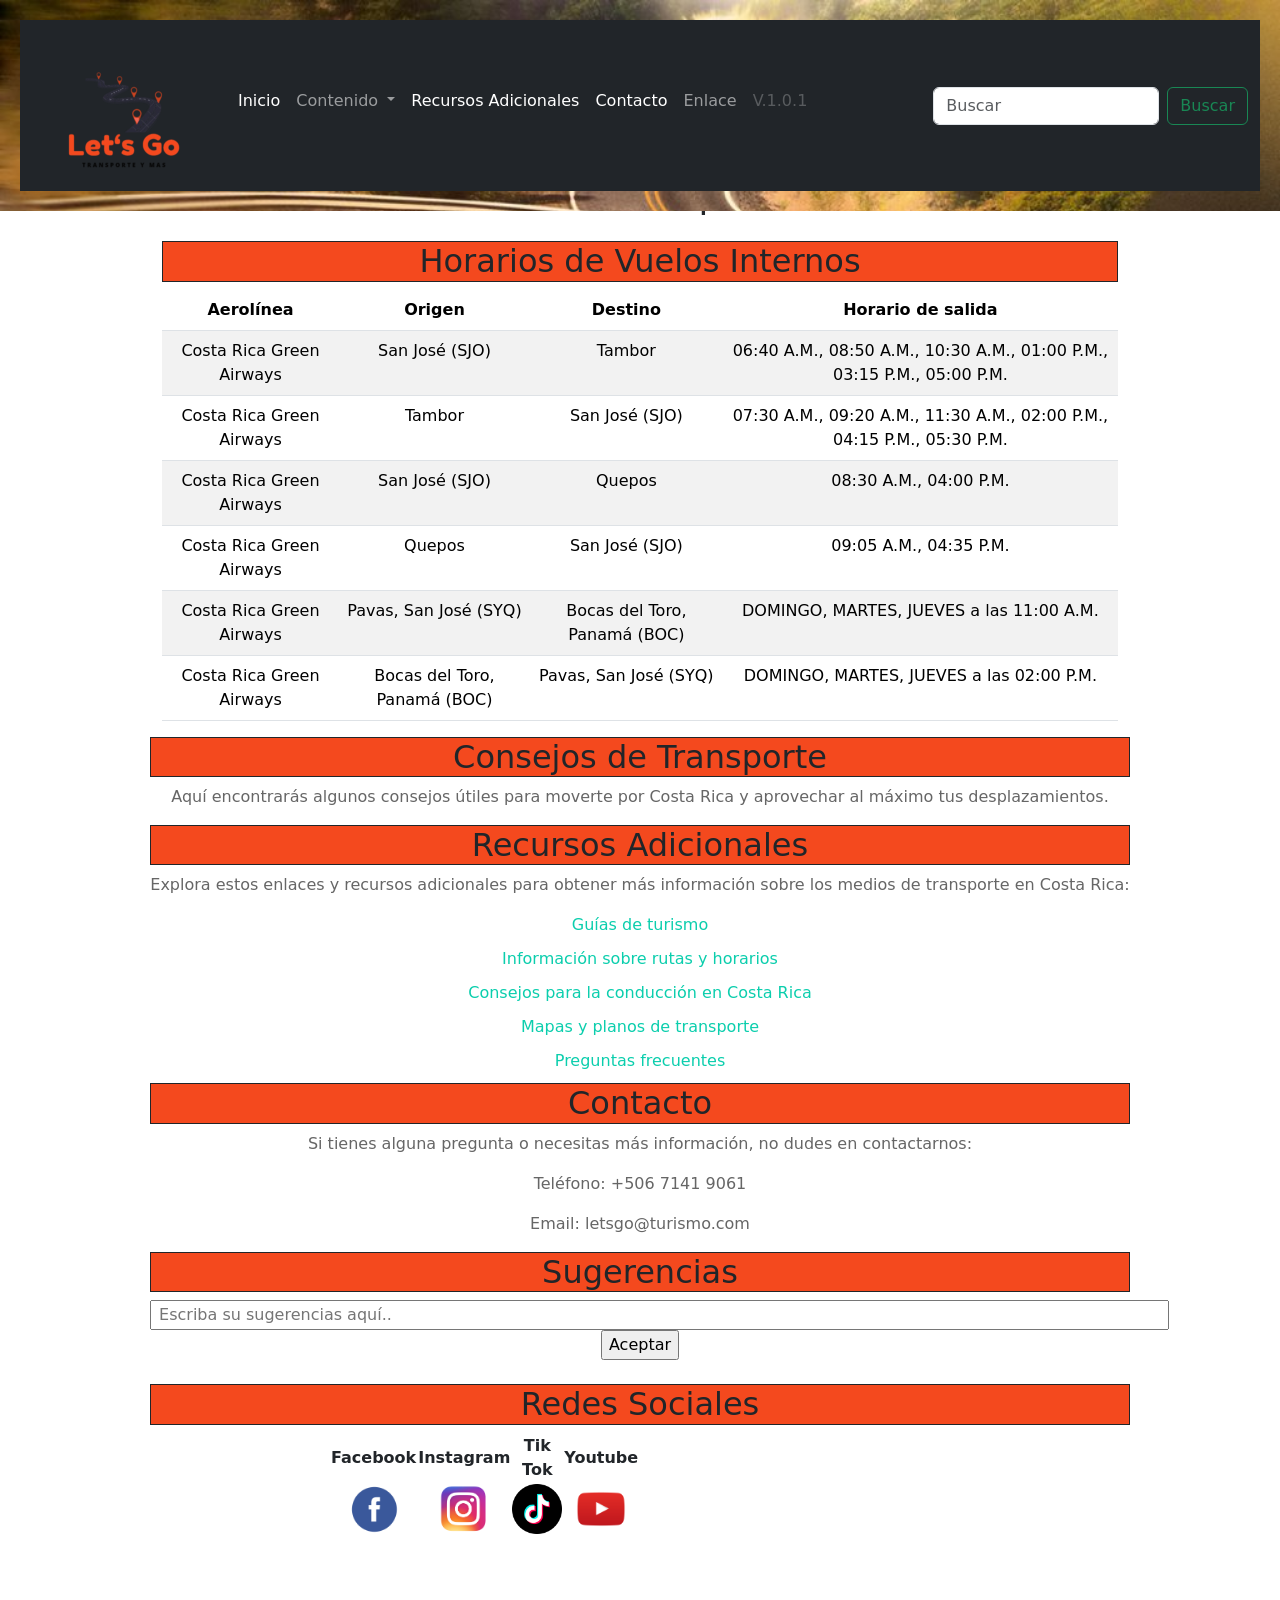
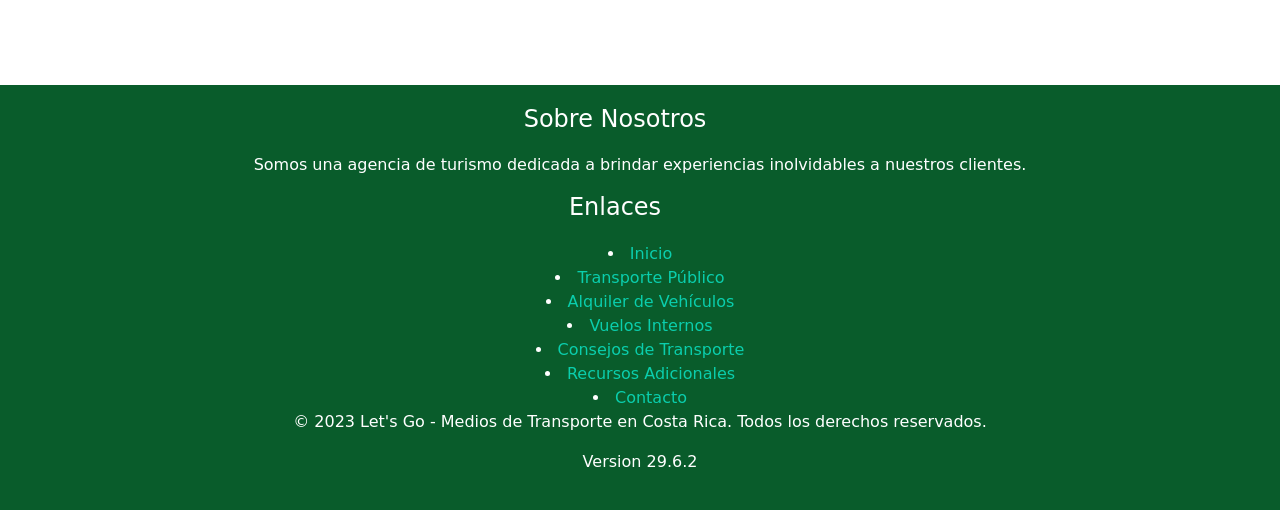
==== aereo.html @ 49d788f0 "main nueva version del proyecto" ====
<!DOCTYPE html>
<html lang="en">
<head>
    <meta charset="UTF-8">
    <meta name="viewport" content="width=device-width, initial-scale=1.0">
    <title>Let's Go/Aereos</title>
    <link
    href="https://cdn.jsdelivr.net/npm/bootstrap@5.3.0/dist/css/bootstrap.min.css"
    rel="stylesheet"
    integrity="sha384-9ndCyUaIbzAi2FUVXJi0CjmCapSmO7SnpJef0486qhLnuZ2cdeRhO02iuK6FUUVM"
    crossorigin="anonymous"
    />
    <link rel="stylesheet" href="css/style.css">

</head>
<header>

  <nav class="navbar navbar-expand-lg navbar navbar-dark bg-dark"">
    <div class="container-fluid">
      <a class="navbar-brand" href="#"><img src="img/logo1.png" alt="logo"></a>
      <button class="navbar-toggler" type="button" data-bs-toggle="collapse" data-bs-target="#navbarSupportedContent" aria-controls="navbarSupportedContent" aria-expanded="false" aria-label="Toggle navigation">
        <span class="navbar-toggler-icon"></span>
      </button>
      <div class="collapse navbar-collapse" id="navbarSupportedContent">
        <ul class="navbar-nav me-auto mb-2 mb-lg-0">
          <li class="nav-item">
            <a class="nav-link active" aria-current="page" href="index.html">Inicio</a>
          </li>
          <li class="nav-item dropdown">
            <a class="nav-link dropdown-toggle" href="#" id="navbarDropdown" role="button" data-bs-toggle="dropdown" aria-expanded="false">
              Contenido
            </a>
            <ul class="dropdown-menu" aria-labelledby="navbarDropdown">
              <li><a class="dropdown-item" href="#">Transporte Terrestre</a></li>
              <li><a class="dropdown-item" href="transporteAcuatico.html">Transporte Maritimo 
                <ul type="circle"><li><a class="dropdown-item" href="alquilerAcuatico.html">
                  Alquiler de Vehiculos Acuaticos</a></li></ul></a></li>
              <li><a class="dropdown-item" href="aereo.html">Transporte Aereo</a></li>
              <li><a class="dropdown-item" href="hospedaje.html">Hospedaje</a></li>
              <li><a class="dropdown-item" href="tour.html">Tours</a></li>
              <li><hr class="dropdown-divider"></li>
              <li><a class="dropdown-item" href="consejoTransporte.html">Consejos de Transporte</a></li>
            </ul>
          <li class="nav-item">
            <a class="nav-link active" aria-current="page" href="recursosAdicionales.html">Recursos Adicionales</a>
          </li>
          <li class="nav-item">
            <a class="nav-link active" aria-current="page" href="contacto.html">Contacto</a>
          </li>
          <li class="nav-item">
            <a class="nav-link" href="#">Enlace</a>
          </li>
          </li>
          <li class="nav-item">
            <a class="nav-link disabled">V.1.0.1</a>
          </li>
        </ul>
        <form class="d-flex" role="search">
          <input class="form-control me-2" type="search" placeholder="Buscar" aria-label="Buscar">
          <button class="btn btn-outline-success" type="submit">Buscar</button>
        </form>
      </div>
    </div>
  </nav>
</header>
<body>
  <main>
      <h1 class="text-center mt-4">
      Let's Go - Medios de Transporte en Costa Rica
    </h1>

    <div class="container mt-4">
      <h2 class="text-center">Horarios de Vuelos Internos</h2>
      <table class="table table-striped">
        <thead>
          <tr colspan="8" bgcolor="#f4491e" class="text-center" id="transAereo">

            <th scope="col">Aerolínea</th>
            <th scope="col">Origen</th>
            <th scope="col">Destino</th>
            <th scope="col">Horario de salida</th>
          </tr>
        </thead>
        <tbody>
          <tr>
            <td>Costa Rica Green Airways</td>
            <td>San José (SJO)</td>
            <td>Tambor</td>
            <td>
              06:40 A.M., 08:50 A.M., 10:30 A.M., 01:00 P.M., 03:15 P.M., 05:00
              P.M.
            </td>
          </tr>
          <tr>
            <td>Costa Rica Green Airways</td>
            <td>Tambor</td>
            <td>San José (SJO)</td>
            <td>
              07:30 A.M., 09:20 A.M., 11:30 A.M., 02:00 P.M., 04:15 P.M., 05:30
              P.M.
            </td>
          </tr>
          <tr>
            <td>Costa Rica Green Airways</td>
            <td>San José (SJO)</td>
            <td>Quepos</td>
            <td>08:30 A.M., 04:00 P.M.</td>
          </tr>
          <tr>
            <td>Costa Rica Green Airways</td>
            <td>Quepos</td>
            <td>San José (SJO)</td>
            <td>09:05 A.M., 04:35 P.M.</td>
          </tr>
          <tr>
            <td>Costa Rica Green Airways</td>
            <td>Pavas, San José (SYQ)</td>
            <td>Bocas del Toro, Panamá (BOC)</td>
            <td>DOMINGO, MARTES, JUEVES a las 11:00 A.M.</td>
          </tr>
          <tr>
            <td>Costa Rica Green Airways</td>
            <td>Bocas del Toro, Panamá (BOC)</td>
            <td>Pavas, San José (SYQ)</td>
            <td>DOMINGO, MARTES, JUEVES a las 02:00 P.M.</td>
          </tr>
        </tbody>
      </table>
    </div>

    <section id="consejos-transporte">
      <h2>Consejos de Transporte</h2>
      <p>Aquí encontrarás algunos consejos útiles para moverte por Costa Rica y aprovechar al máximo tus desplazamientos.</p>
    </section>

    <section id="recursos-adicionales">
      <h2>Recursos Adicionales</h2>
      <p>Explora estos enlaces y recursos adicionales para obtener más información sobre los medios de transporte en Costa Rica:</p>
      <ul>
        <li><a href="#">Guías de turismo</a></li>
        <li><a href="#">Información sobre rutas y horarios</a></li>
        <li><a href="#">Consejos para la conducción en Costa Rica</a></li>
        <li><a href="#">Mapas y planos de transporte</a></li>
        <li><a href="#">Preguntas frecuentes</a></li>
      </ul>
    </section>

    <section id="contacto">
      <h2>Contacto</h2>
      <p>Si tienes alguna pregunta o necesitas más información, no dudes en contactarnos:</p>
      <p>Teléfono: +506 7141 9061</p>
      <p>Email: letsgo@turismo.com</p>
    </section>
    <section id="sugerencias">
      <h2>Sugerencias</h2>

      <form action="" method="get" name="Sugerencias">
        <input type="text" 
        sugerencias="" id="Sugerencias"
        placeholder=" Escriba su sugerencias aquí.."
        size="120">
        <input type="submit" value="Aceptar">
        <br><br>
    </section>
    <section id="Redes sociales">
      <h2><center>Redes Sociales</center></h2>
      <table width="300px" style="position: relative; left: 180px;">
        <tr>
            <th>Facebook</th><th>Instagram</th><th>Tik Tok</th><th>Youtube</th>
        </tr>
        <tr>
            <th> <a href="https://www.facebook.com/"> <img src="img/Facebook.png" width="50" height="50"> </a> </th>
            <th> <a href="https://www.instagram.com/"> <img src="img/Instagram.png" width="50" height="50"> </a> </th>
            <th> <a href="https://www.tiktok.com/es/"> <img src="img/Tik Tok.png" width="50" height="50"> </a> </th>
            <th> <a href="https://www.youtube.com/"> <img src="img/Youtube.png" width="50" height="50"> </a> </th>
        </tr>
      </table>
    </section>
</main>
    <footer>
      <div>
        <h3>Sobre Nosotros</h3>
        <p>Somos una agencia de turismo dedicada a brindar experiencias inolvidables a nuestros clientes.</p>
      </div>
      <div>
        <h3>Enlaces</h3>
        <nav>
          <li><a href="index.html">Inicio</a></li>
                <li><a href="">Transporte Público</a></li>
                <li><a href="#">Alquiler de Vehículos</a></li>
                <li><a href="aereo.html">Vuelos Internos</a></li>
                <li><a href="consejoTransporte.html">Consejos de Transporte</a></li>
                <li><a href="recursosAdicionales.html">Recursos Adicionales</a></li>
                <li><a href="contacto.html">Contacto</a></li>
        </nav>
      </div>
      <div>
        <p>&copy; 2023 Let's Go - Medios de Transporte en Costa Rica. Todos los derechos reservados.</p>
        <p>Version 29.6.2</p>
      </div>
    </footer>

    <!-- Adding Bootstrap JS and jQuery -->
    <script src="https://code.jquery.com/jquery-3.6.0.slim.min.js"></script>
    <script src="https://cdn.jsdelivr.net/npm/@popperjs/core@2.11.6/dist/umd/popper.min.js"></script>
    <script src="https://maxcdn.bootstrapcdn.com/bootstrap/4.5.2/js/bootstrap.min.js"></script>
    <script src="js/index.js"></script>
    <script
    src="https://cdn.jsdelivr.net/npm/bootstrap@5.3.0/dist/js/bootstrap.bundle.min.js"
    integrity="sha384-geWF76RCwLtnZ8qwWowPQNguL3RmwHVBC9FhGdlKrxdiJJigb/j/68SIy3Te4Bkz"
    crossorigin="anonymous"
  ></script>
  </body>
</html>
---- css/style.css ----
header {
    background-image: url('../img/carrete.jpeg');
    background-repeat: no-repeat;
    background-size: cover;
    /* background-color: #1c6909; */
    color: #ffffff;
    padding: 20px;
    text-align: center;
    position: fixed;
    width: 100%;
    top: 0%;
    left: 0%;
    position: fixed;
    
  }
  .body{
    margin-top: 15%;
  }
.top{
    margin-top: 25%;
}
.princi{
    margin-left: 50%;
}
.blockquote-footer{
    margin-left: 50%;
}
.mid1,.mid2,.mid3{
    margin-left: 35%;
}
.btn-primary{
    color: white;
    background-color: orangered;
}
#tituloTabla,#trasnAcua,#trasnFerry,#transAereo{
  background-color: orangered;
}
h1 {
    font-size: 36px;
    margin-bottom: 10px;
    text-align: center;
  }
  main {
    padding: 150px;
    text-align: center;
  }
  h2 {
    width: 100%;
    background-color: rgb(244, 73, 30);
    display: inline block;
    text-align: center;
    border: 1px solid 
}
  
  p {
    color: #666666;
    font-size: 16px;
  }
  
  /* Estilos para el footer */
  footer {
    background-color: #095c2b;
    padding: 20px;
    text-align: center;
    color: #ffffff;
  }
  
  h3 {
    font-size: 24px;
    margin-bottom: 20px;
    margin-left: -50px;
  }

  h4 {
    font-size: 24px;
    margin-bottom: 20px;
    width: 100%;
    background-color: rgb(8, 114, 4);
    border: 5px dotted rgb(236, 233, 233);
    display: inline block;
    text-align: center;
    border: 1px solid;
    
  }
  
  footer p {
    color: #ffffff;
  }
  
  /* Estilos adicionales */
  ul {
    list-style: none;
    padding: 0;
    margin: 0;
  }
  
  ul li {
    margin-bottom: 10px;
  }
  
  a {
    color: #0bcead;
    text-decoration: none;
  }
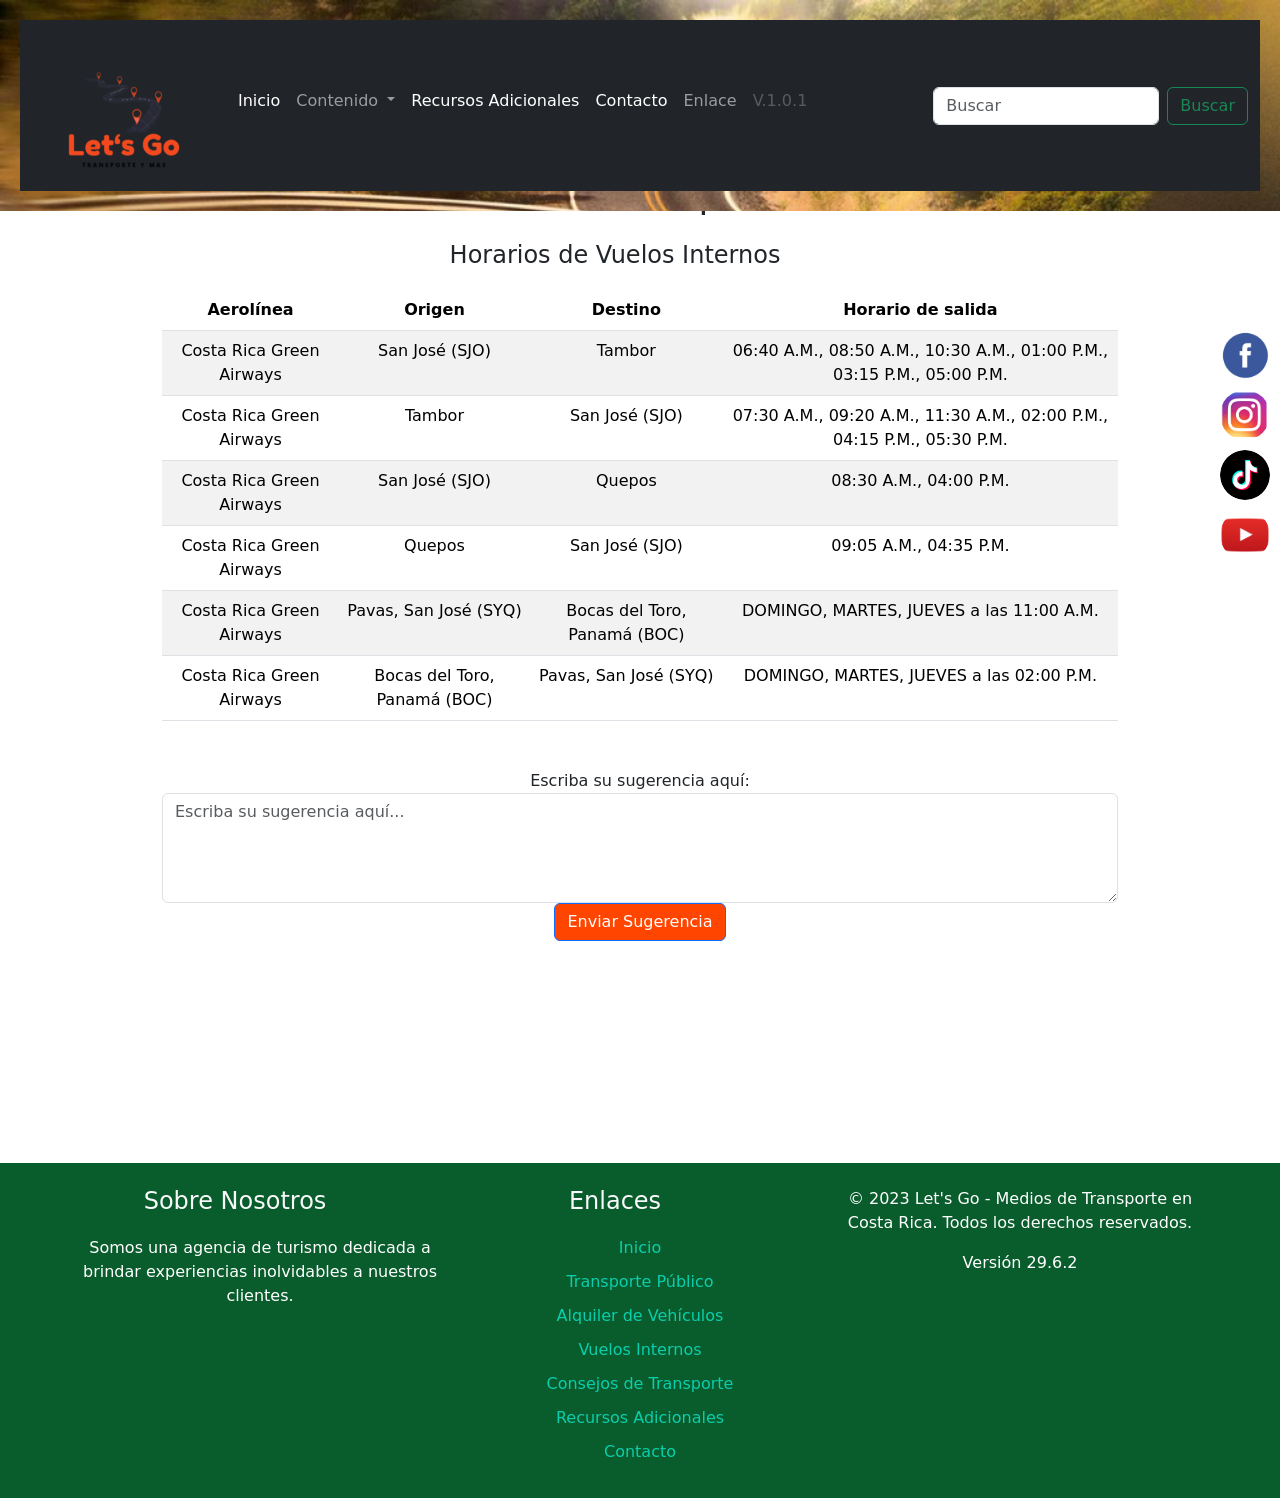
==== commit 14d43ef1: "Actualizacion header y redes sociales" ====
--- a/aereo.html
+++ b/aereo.html
@@ -66,11 +66,10 @@
 <body>
   <main>
       <h1 class="text-center mt-4">
-      Let's Go - Medios de Transporte en Costa Rica
-    </h1>
+      Let's Go - Medios de Transporte en Costa Rica</h1>
 
     <div class="container mt-4">
-      <h2 class="text-center">Horarios de Vuelos Internos</h2>
+      <h3 class="text-center">Horarios de Vuelos Internos</h3>
       <table class="table table-striped">
         <thead>
           <tr colspan="8" bgcolor="#f4491e" class="text-center" id="transAereo">
@@ -128,77 +127,54 @@
       </table>
     </div>
 
-    <section id="consejos-transporte">
-      <h2>Consejos de Transporte</h2>
-      <p>Aquí encontrarás algunos consejos útiles para moverte por Costa Rica y aprovechar al máximo tus desplazamientos.</p>
-    </section>
+    
+    <section id="sugerencias" class="my-5">
+    <div class="container">
+        <form action="" method="get" name="Sugerencias" class="mt-3">
+            <div class="form-group">
+                <label for="sugerencias">Escriba su sugerencia aquí:</label>
+                <textarea class="form-control" id="sugerencias" name="sugerencias" rows="4" placeholder="Escriba su sugerencia aquí..." required></textarea>
+            </div>
+            <button type="submit" class="btn btn-primary">Enviar Sugerencia</button>
+        </form>
+    </div>
+  </section>
+  
+       <br>
+       <div class="social-banner">
+        <a href="https://www.facebook.com/" class="social-icon"><img src="img/Facebook.png" alt="Facebook"></a>
+        <a href="https://www.instagram.com/" class="social-icon"><img src="img/Instagram.png" alt="Instagram"></a>
+        <a href="https://www.tiktok.com/es/" class="social-icon"><img src="img/Tik Tok.png" alt="TikTok"></a>
+        <a href="https://www.youtube.com/" class="social-icon"><img src="img/Youtube.png" alt="YouTube"></a>
+    </div>
+</main>
+<footer class="bg-green text-light py-4">
+  <div class="container">
+      <div class="row">
+          <div class="col-md-4">
+              <h3>Sobre Nosotros</h3>
+              <p>Somos una agencia de turismo dedicada a brindar experiencias inolvidables a nuestros clientes.</p>
+          </div>
+          <div class="col-md-4">
+              <h3>Enlaces</h3>
+              <ul class="list-unstyled">
+                  <li><a href="index.html">Inicio</a></li>
+                  <li><a href="#">Transporte Público</a></li>
+                  <li><a href="#">Alquiler de Vehículos</a></li>
+                  <li><a href="aereo.html">Vuelos Internos</a></li>
+                  <li><a href="consejoTransporte.html">Consejos de Transporte</a></li>
+                  <li><a href="recursosAdicionales.html">Recursos Adicionales</a></li>
+                  <li><a href="contacto.html">Contacto</a></li>
+              </ul>
+          </div>
+          <div class="col-md-4">
+              <p>&copy; 2023 Let's Go - Medios de Transporte en Costa Rica. Todos los derechos reservados.</p>
+              <p>Versión 29.6.2</p>
+          </div>
+      </div>
+  </div>
+</footer>
 
-    <section id="recursos-adicionales">
-      <h2>Recursos Adicionales</h2>
-      <p>Explora estos enlaces y recursos adicionales para obtener más información sobre los medios de transporte en Costa Rica:</p>
-      <ul>
-        <li><a href="#">Guías de turismo</a></li>
-        <li><a href="#">Información sobre rutas y horarios</a></li>
-        <li><a href="#">Consejos para la conducción en Costa Rica</a></li>
-        <li><a href="#">Mapas y planos de transporte</a></li>
-        <li><a href="#">Preguntas frecuentes</a></li>
-      </ul>
-    </section>
-
-    <section id="contacto">
-      <h2>Contacto</h2>
-      <p>Si tienes alguna pregunta o necesitas más información, no dudes en contactarnos:</p>
-      <p>Teléfono: +506 7141 9061</p>
-      <p>Email: letsgo@turismo.com</p>
-    </section>
-    <section id="sugerencias">
-      <h2>Sugerencias</h2>
-
-      <form action="" method="get" name="Sugerencias">
-        <input type="text" 
-        sugerencias="" id="Sugerencias"
-        placeholder=" Escriba su sugerencias aquí.."
-        size="120">
-        <input type="submit" value="Aceptar">
-        <br><br>
-    </section>
-    <section id="Redes sociales">
-      <h2><center>Redes Sociales</center></h2>
-      <table width="300px" style="position: relative; left: 180px;">
-        <tr>
-            <th>Facebook</th><th>Instagram</th><th>Tik Tok</th><th>Youtube</th>
-        </tr>
-        <tr>
-            <th> <a href="https://www.facebook.com/"> <img src="img/Facebook.png" width="50" height="50"> </a> </th>
-            <th> <a href="https://www.instagram.com/"> <img src="img/Instagram.png" width="50" height="50"> </a> </th>
-            <th> <a href="https://www.tiktok.com/es/"> <img src="img/Tik Tok.png" width="50" height="50"> </a> </th>
-            <th> <a href="https://www.youtube.com/"> <img src="img/Youtube.png" width="50" height="50"> </a> </th>
-        </tr>
-      </table>
-    </section>
-</main>
-    <footer>
-      <div>
-        <h3>Sobre Nosotros</h3>
-        <p>Somos una agencia de turismo dedicada a brindar experiencias inolvidables a nuestros clientes.</p>
-      </div>
-      <div>
-        <h3>Enlaces</h3>
-        <nav>
-          <li><a href="index.html">Inicio</a></li>
-                <li><a href="">Transporte Público</a></li>
-                <li><a href="#">Alquiler de Vehículos</a></li>
-                <li><a href="aereo.html">Vuelos Internos</a></li>
-                <li><a href="consejoTransporte.html">Consejos de Transporte</a></li>
-                <li><a href="recursosAdicionales.html">Recursos Adicionales</a></li>
-                <li><a href="contacto.html">Contacto</a></li>
-        </nav>
-      </div>
-      <div>
-        <p>&copy; 2023 Let's Go - Medios de Transporte en Costa Rica. Todos los derechos reservados.</p>
-        <p>Version 29.6.2</p>
-      </div>
-    </footer>
 
     <!-- Adding Bootstrap JS and jQuery -->
     <script src="https://code.jquery.com/jquery-3.6.0.slim.min.js"></script>
--- a/css/style.css
+++ b/css/style.css
@@ -101,4 +101,32 @@
   a {
     color: #0bcead;
     text-decoration: none;
-  }+  }
+
+  .social-banner {
+    position: fixed;
+    top: 50%;
+    right: 0;
+    transform: translateY(-50%);
+    padding: 10px;
+    display: flex;
+    flex-direction: column;
+    align-items: center;
+}
+
+.social-icon {
+    margin-bottom: 10px;
+    text-decoration: none;
+    color: #fff;
+}
+
+.social-icon img {
+    width: 50px;
+    height: 50px;
+    border-radius: 50%;
+    transition: transform 0.2s;
+}
+
+.social-icon img:hover {
+    transform: scale(1.1);
+}
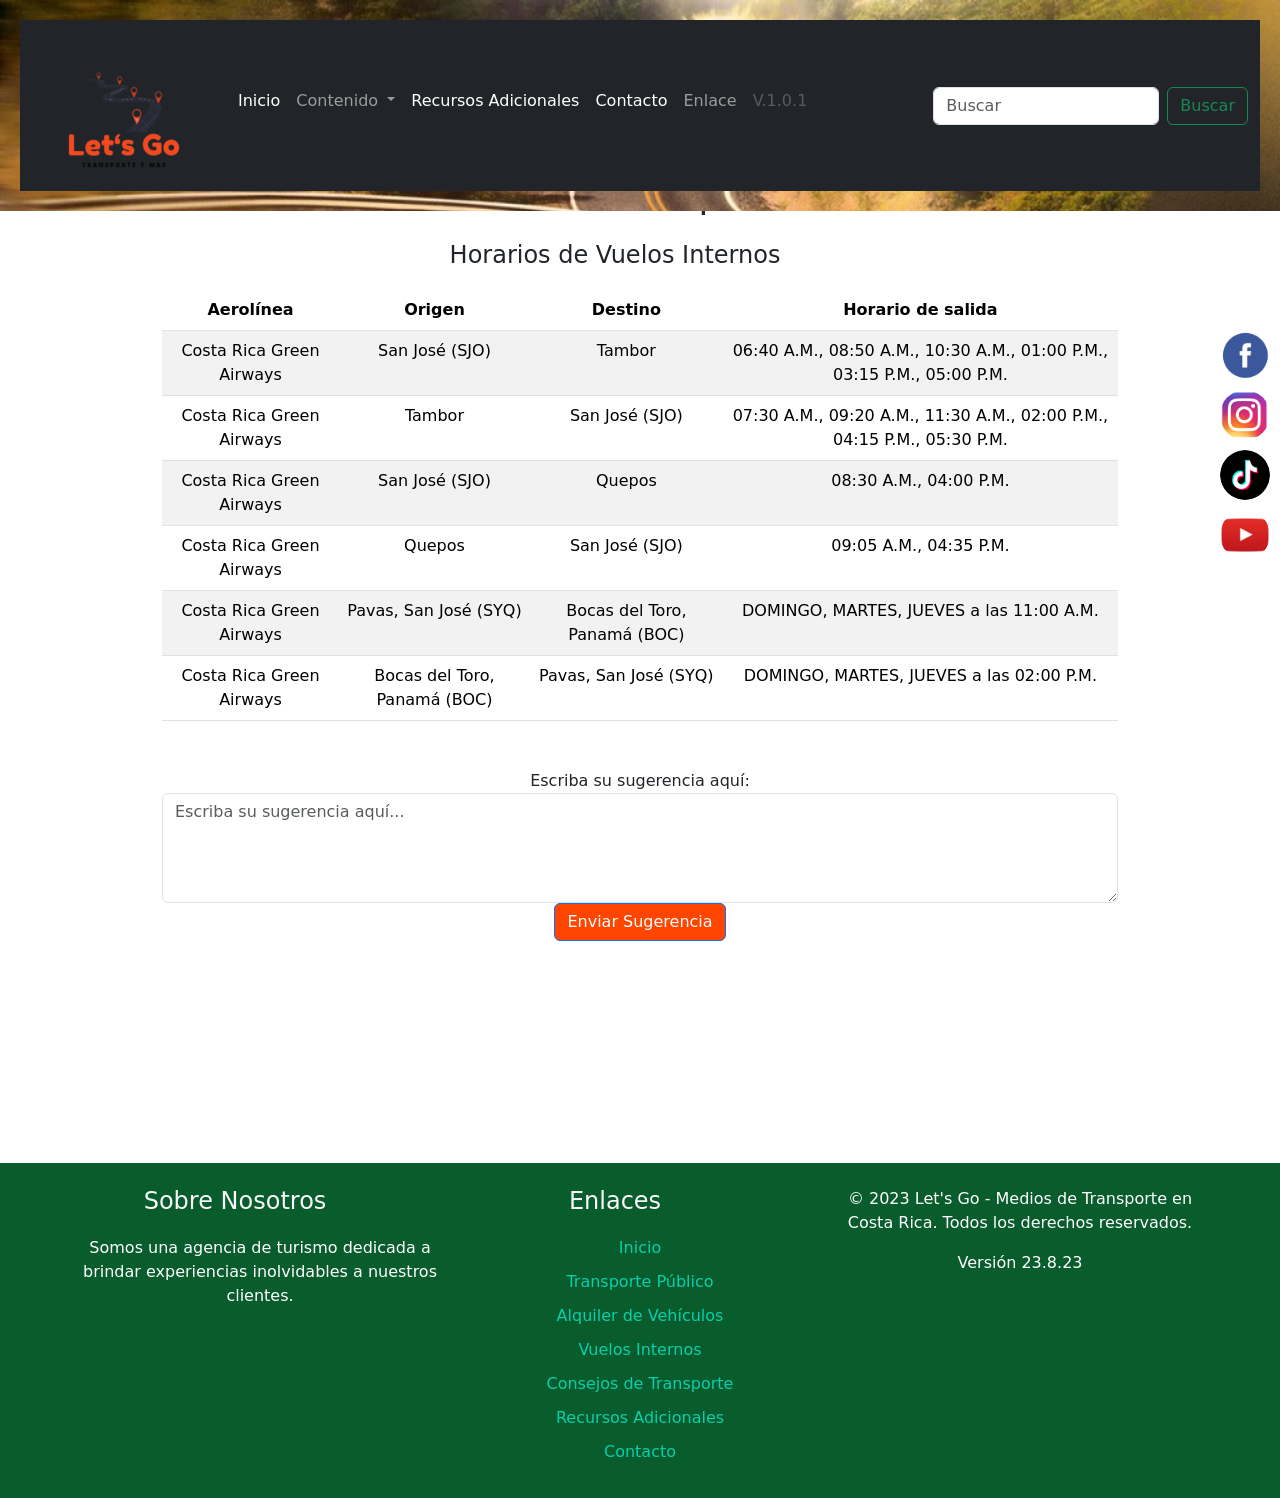
==== commit 3f32b520: "Update aereo.html" ====
--- a/aereo.html
+++ b/aereo.html
@@ -169,7 +169,7 @@
           </div>
           <div class="col-md-4">
               <p>&copy; 2023 Let's Go - Medios de Transporte en Costa Rica. Todos los derechos reservados.</p>
-              <p>Versión 29.6.2</p>
+              <p>Versión 23.8.23</p>
           </div>
       </div>
   </div>
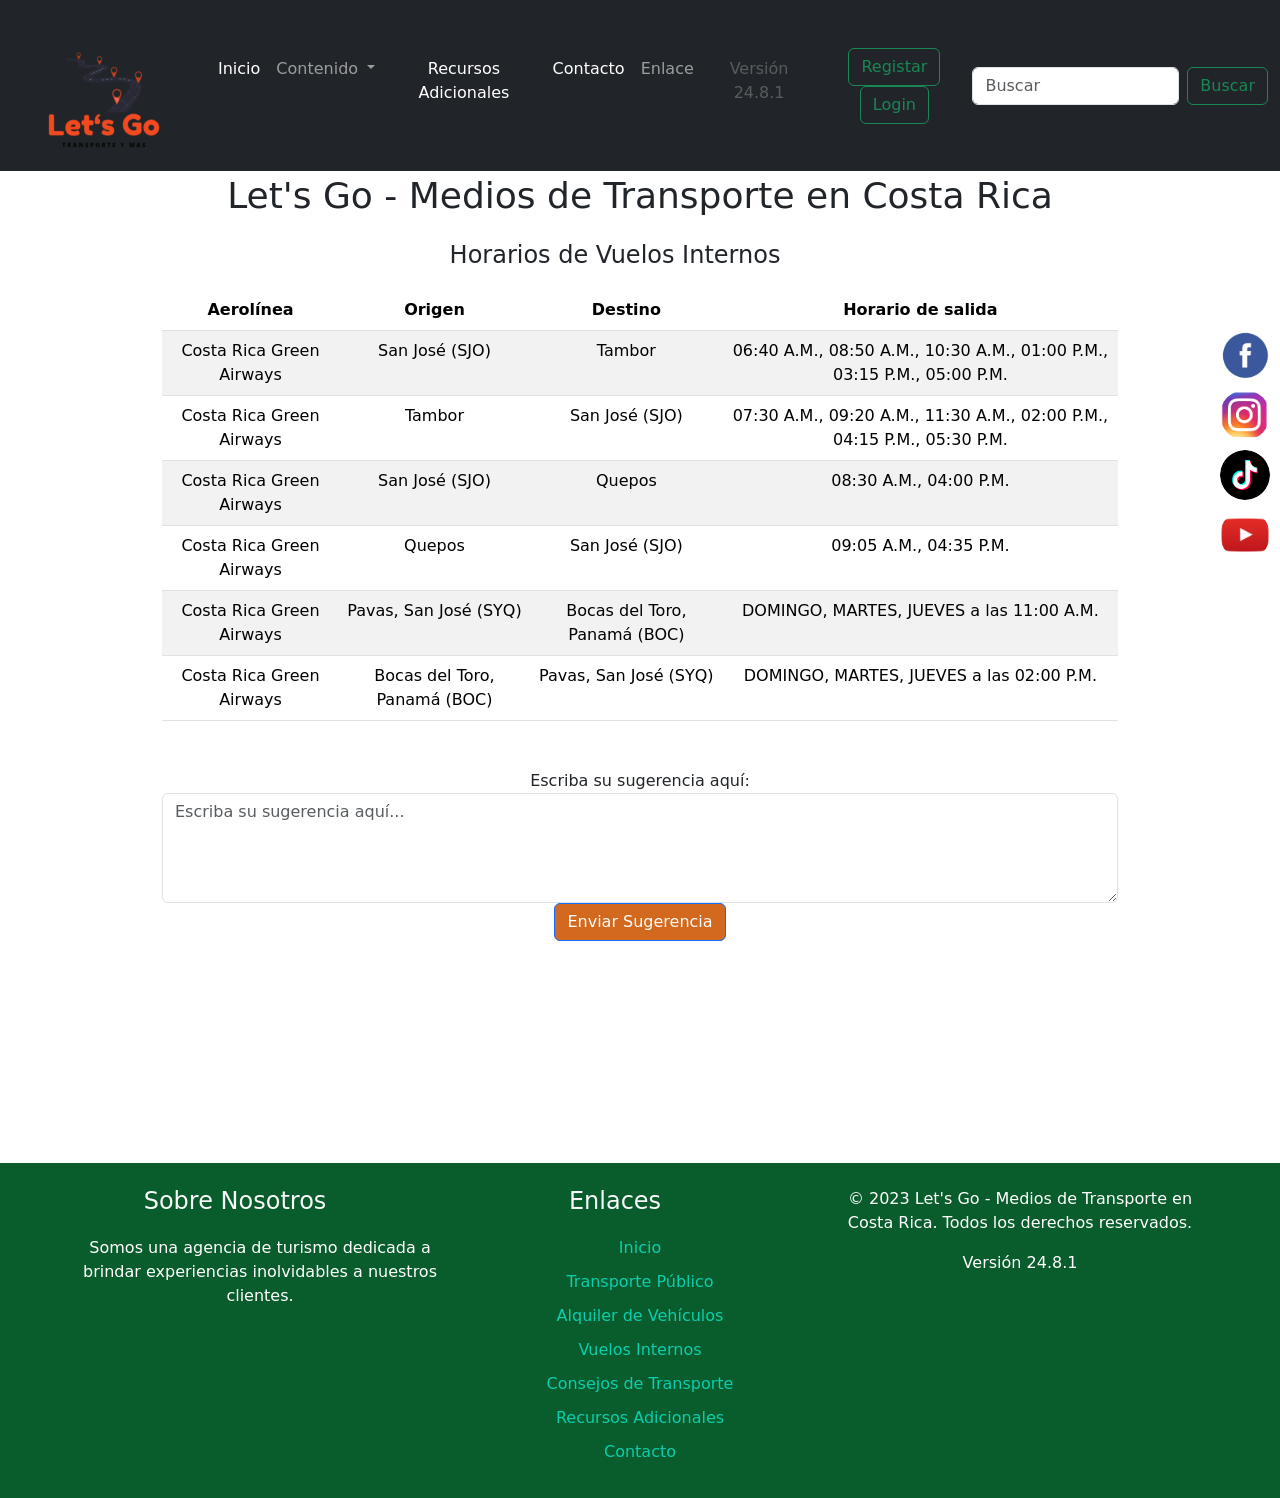
==== commit 851cc12b: "main update Versión 24.8.1" ====
--- a/aereo.html
+++ b/aereo.html
@@ -31,15 +31,17 @@
               Contenido
             </a>
             <ul class="dropdown-menu" aria-labelledby="navbarDropdown">
-              <li><a class="dropdown-item" href="#">Transporte Terrestre</a></li>
-              <li><a class="dropdown-item" href="transporteAcuatico.html">Transporte Maritimo 
-                <ul type="circle"><li><a class="dropdown-item" href="alquilerAcuatico.html">
-                  Alquiler de Vehiculos Acuaticos</a></li></ul></a></li>
+              <li><a class="dropdown-item" href="MediosBus.html">Transporte Terrestre Bus</a></li>
+              <li><a class="dropdown-item" href="MediosTaxis.html">Transporte Terrestre Taxis</a></li>
+              <li><a class="dropdown-item" href="MediosTren.html">Transporte Terrestre Tren</a></li>
+              <li><a class="dropdown-item" href="MEdiosRentacard.html">Rent a Car</a></li>
+              <li><a class="dropdown-item" href="transporteAcuatico.html">Transporte Maritimo</a></li> 
+              <li><a class="dropdown-item" href="alquilerAcuatico.html">Alquiler de Vehiculos Acuaticos</a></li>
               <li><a class="dropdown-item" href="aereo.html">Transporte Aereo</a></li>
               <li><a class="dropdown-item" href="hospedaje.html">Hospedaje</a></li>
               <li><a class="dropdown-item" href="tour.html">Tours</a></li>
               <li><hr class="dropdown-divider"></li>
-              <li><a class="dropdown-item" href="consejoTransporte.html">Consejos de Transporte</a></li>
+              <li><a class="dropdown-item" href="recomendacciones.html">Recomendaciones</a></li>
             </ul>
           <li class="nav-item">
             <a class="nav-link active" aria-current="page" href="recursosAdicionales.html">Recursos Adicionales</a>
@@ -52,9 +54,13 @@
           </li>
           </li>
           <li class="nav-item">
-            <a class="nav-link disabled">V.1.0.1</a>
+            <a class="nav-link disabled">Versión 24.8.1</a>
           </li>
         </ul>
+        <form class="form-inline">
+          <a href="Register.html"><button class="btn btn-outline-success" type="button">Registar</button></a>
+          <a href="login.html"><button class="btn btn-outline-success" type="button">Login</button></a>
+        </form>
         <form class="d-flex" role="search">
           <input class="form-control me-2" type="search" placeholder="Buscar" aria-label="Buscar">
           <button class="btn btn-outline-success" type="submit">Buscar</button>
@@ -169,7 +175,7 @@
           </div>
           <div class="col-md-4">
               <p>&copy; 2023 Let's Go - Medios de Transporte en Costa Rica. Todos los derechos reservados.</p>
-              <p>Versión 23.8.23</p>
+              <p>Versión 24.8.1</p>
           </div>
       </div>
   </div>
--- a/css/style.css
+++ b/css/style.css
@@ -1,132 +1,220 @@
 header {
-    background-image: url('../img/carrete.jpeg');
-    background-repeat: no-repeat;
-    background-size: cover;
-    /* background-color: #1c6909; */
-    color: #ffffff;
-    padding: 20px;
-    text-align: center;
-    position: fixed;
-    width: 100%;
-    top: 0%;
-    left: 0%;
-    position: fixed;
-    
-  }
-  .body{
-    margin-top: 15%;
-  }
+  background-image: url('../img/carrete.jpeg');
+  background-repeat: no-repeat;
+  background-size: cover;
+  /* background-color: #1c6909; */
+  color: #ffffff;
+  text-align: center;
+  position: fixed;
+  width: 100%;
+  top: 0%;
+  left: 0%;
+  position: fixed;
+  
+}
+.t{
+  margin-top: 15%;
+}
 .top{
-    margin-top: 25%;
+  margin-top: 25%;
 }
 .princi{
-    margin-left: 50%;
+  margin-left: 50%;
 }
 .blockquote-footer{
-    margin-left: 50%;
+  margin-left: 50%;
 }
 .mid1,.mid2,.mid3{
-    margin-left: 35%;
+  margin-left: 35%;
 }
 .btn-primary{
-    color: white;
-    background-color: orangered;
+  color: white;
+  background-color: #d2691e;
 }
 #tituloTabla,#trasnAcua,#trasnFerry,#transAereo{
-  background-color: orangered;
+background-color: orangered;
 }
 h1 {
-    font-size: 36px;
-    margin-bottom: 10px;
-    text-align: center;
-  }
-  main {
-    padding: 150px;
-    text-align: center;
-  }
-  h2 {
-    width: 100%;
-    background-color: rgb(244, 73, 30);
-    display: inline block;
-    text-align: center;
-    border: 1px solid 
-}
+  font-size: 36px;
+  margin-bottom: 10px;
+  text-align: center;
+}
+main {
+  padding: 150px;
+  text-align: center;
+}
+
+p {
+  color: #666666;
+  font-size: 16px;
+}
+
+/* Estilos para el footer */
+footer {
+  background-color: #095c2b;
+  text-align: center;
+  color: #ffffff;
+}
+
+h3 {
+  font-size: 24px;
+  margin-bottom: 20px;
+  margin-left: -50px;
+}
+
+h4 {
+  font-size: 24px;
+  margin-bottom: 20px;
+  width: 100%;
+  background-color: rgb(8, 114, 4);
+  border: 5px dotted rgb(236, 233, 233);
+  display: inline block;
+  text-align: center;
+  border: 1px solid;
   
-  p {
-    color: #666666;
-    font-size: 16px;
-  }
-  
-  /* Estilos para el footer */
-  footer {
-    background-color: #095c2b;
-    padding: 20px;
-    text-align: center;
-    color: #ffffff;
-  }
-  
-  h3 {
-    font-size: 24px;
-    margin-bottom: 20px;
-    margin-left: -50px;
-  }
-
-  h4 {
-    font-size: 24px;
-    margin-bottom: 20px;
-    width: 100%;
-    background-color: rgb(8, 114, 4);
-    border: 5px dotted rgb(236, 233, 233);
-    display: inline block;
-    text-align: center;
-    border: 1px solid;
-    
-  }
-  
-  footer p {
-    color: #ffffff;
-  }
-  
-  /* Estilos adicionales */
-  ul {
-    list-style: none;
-    padding: 0;
-    margin: 0;
-  }
-  
-  ul li {
-    margin-bottom: 10px;
-  }
-  
-  a {
-    color: #0bcead;
-    text-decoration: none;
-  }
-
-  .social-banner {
-    position: fixed;
-    top: 50%;
-    right: 0;
-    transform: translateY(-50%);
-    padding: 10px;
+}
+
+footer p {
+  color: #ffffff;
+}
+
+/* Estilos adicionales */
+ul {
+  list-style: none;
+  padding: 0;
+  margin: 0;
+}
+
+ul li {
+  margin-bottom: 10px;
+}
+
+a {
+  color: #0bcead;
+  text-decoration: none;
+}
+
+.social-banner {
+  position: fixed;
+  top: 50%;
+  right: 0;
+  transform: translateY(-50%);
+  padding: 10px;
+  display: flex;
+  flex-direction: column;
+  align-items: center;
+}
+
+.social-icon {
+  margin-bottom: 10px;
+  text-decoration: none;
+  color: #fff;
+}
+
+.social-icon img {
+  width: 50px;
+  height: 50px;
+  border-radius: 50%;
+  transition: transform 0.2s;
+}
+
+.social-icon img:hover {
+  transform: scale(1.1);
+}
+
+#rutaForm {
+  padding: 30px;
+  border: 3px solid #ccc;
+  border-radius: 5px;
+  box-shadow: 0 0 10px rgba(0, 0, 0, 0.1);
+  width: 100%;
+}
+
+h2 {
+  text-align: center;
+}
+
+input[type="text"],
+input[type="email"],
+input[type="password"] {
+  width: 100%;
+  padding: 10px;
+}
+
+button.iniciar, 
+button.cancelar,
+button.Registrarse{
+  width: 200px;
+}
+
+.custom-image {
+  margin-top: 10px;
+  width: 100%; 
+  height: 100%; 
+}
+
+.table-row {
+  padding: 10px;
+  border: 3px solid #ccc;
+  background-color: #fff;
+}
+
+.table-img {
+  width: 100%;
+  height: 400px;
+  object-fit: cover;
+}
+
+#bodyMedios {
+  margin: 0;
+  padding: 0;
+  font-family: Arial, sans-serif;
+  background-size: cover;
+  text-align: center;
+  background-size: 40px 40px;
+  background-position: 0 0, 20px 20px;
+  background-color: rgb(92, 128, 130);
+  border-radius: 10px;
+  box-shadow: 0 2px 4px rgba(0, 0, 0, 0.1);
+  padding: 20px;
+}
+  .container-medios {
     display: flex;
     flex-direction: column;
-    align-items: center;
-}
-
-.social-icon {
-    margin-bottom: 10px;
-    text-decoration: none;
-    color: #fff;
-}
-
-.social-icon img {
-    width: 50px;
-    height: 50px;
-    border-radius: 50%;
-    transition: transform 0.2s;
-}
-
-.social-icon img:hover {
-    transform: scale(1.1);
-}
+    max-width: 1000px;
+    margin: 0 auto;
+    margin-top: 15%;
+    padding: 40px;
+    background-color: rgba(255, 255, 255, 0.8);
+    border-radius: 10px;
+    box-shadow: 0 0 20px rgba(0, 0, 0, 0.3);
+  }
+
+  .Rentacar, .Registrostyle, .Taxis {
+    padding: 30px;
+    background-color: rgba(255, 255, 255, 0.8);
+    border-radius: 10px;
+    box-shadow: 0 0 20px rgba(0, 0, 0, 0.3);
+  }
+  
+  .Rentacar h1, .Registrostyle h1, .Taxis h1 {
+    font-size: 48px;
+    color: #003366;
+    text-align: center;
+    margin-top: 0;
+  }
+  .Rentacar h3, .Registrostyle h3, .Taxis h3 {
+    font-size: 24px;
+    color: #003366;
+    text-align: center;
+    margin-top: 0;
+  }
+  .Rentacar p, .Registrostyle p, .Taxis p {
+    font-size: 20px;
+    line-height: 1.5;
+    text-align: justify;
+    margin-top: 20px;
+  }
+
+
+
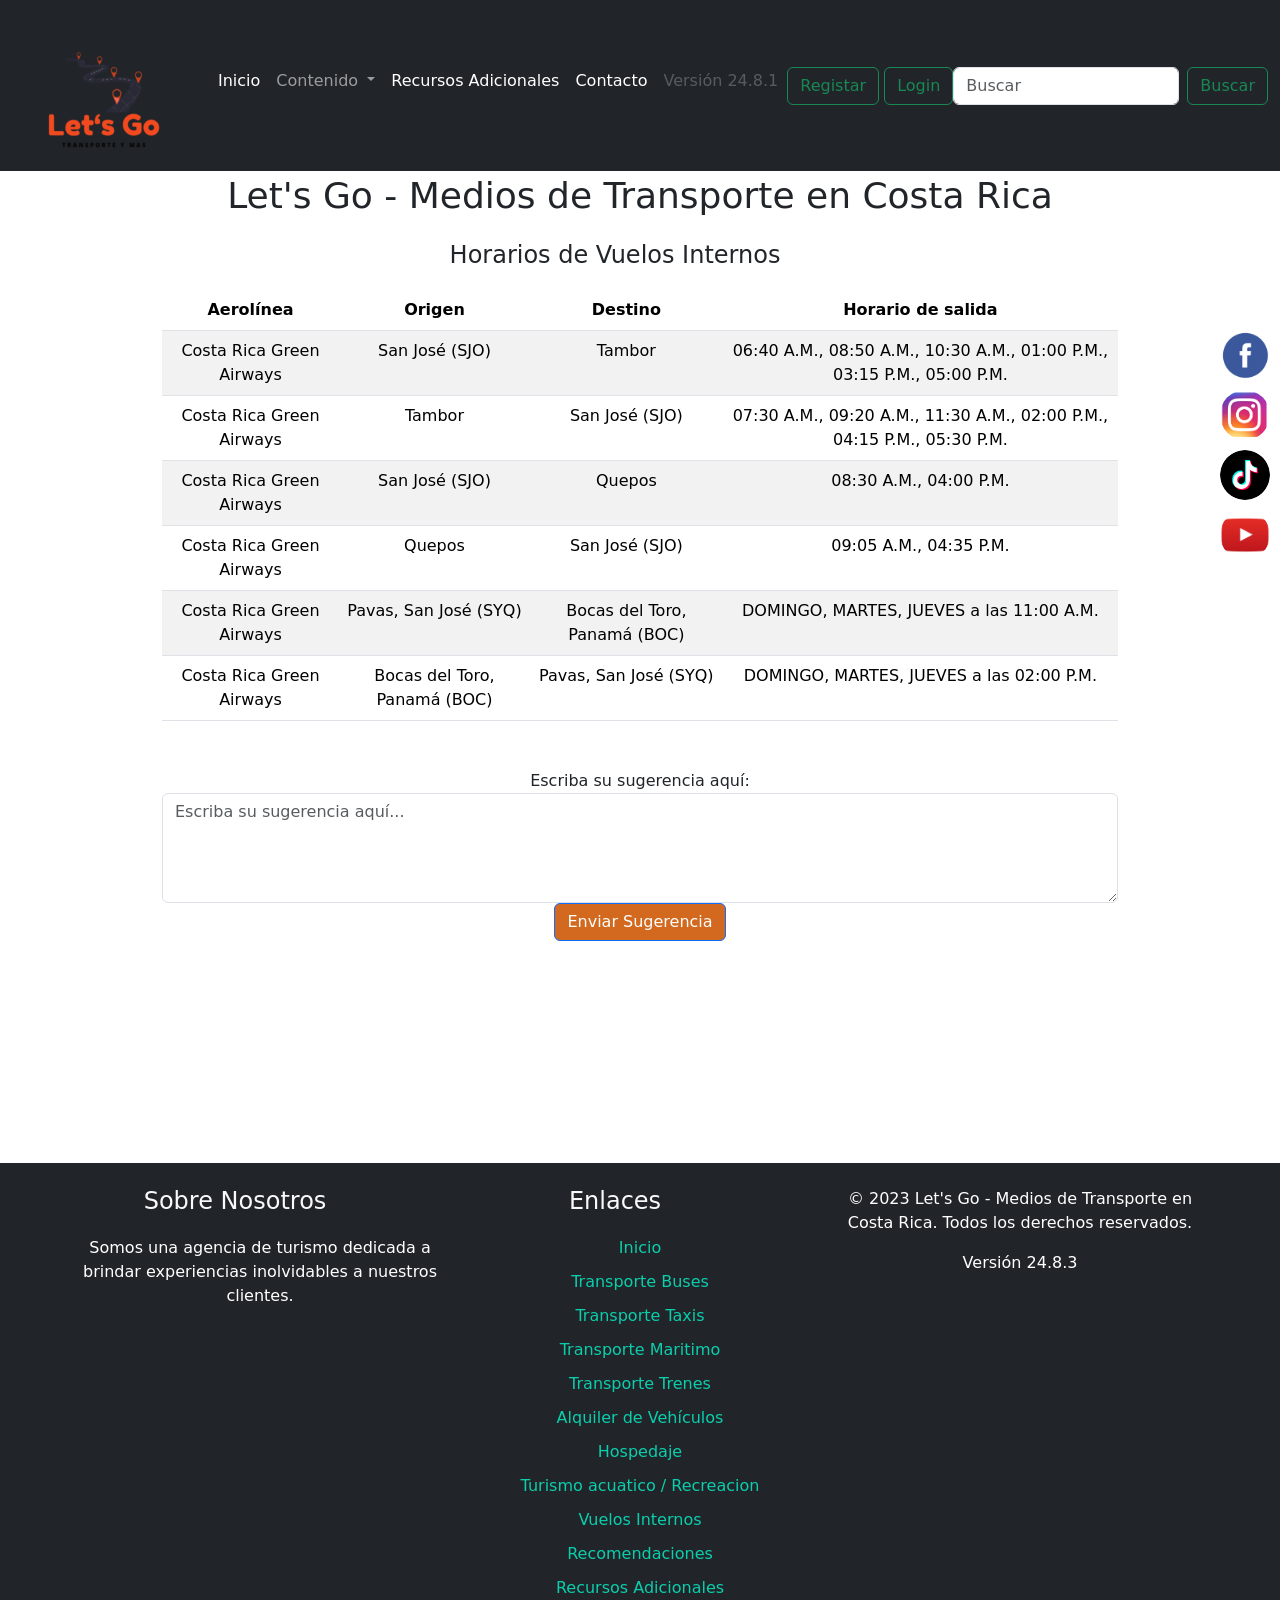
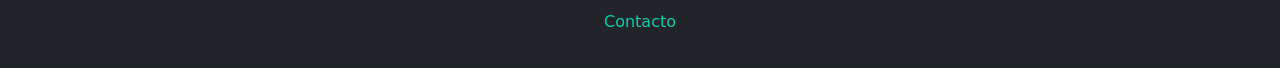
==== commit 98d2bfc5: "aereo Final" ====
--- a/aereo.html
+++ b/aereo.html
@@ -3,7 +3,7 @@
 <head>
     <meta charset="UTF-8">
     <meta name="viewport" content="width=device-width, initial-scale=1.0">
-    <title>Let's Go/Aereos</title>
+    <title>Aereos</title>
     <link
     href="https://cdn.jsdelivr.net/npm/bootstrap@5.3.0/dist/css/bootstrap.min.css"
     rel="stylesheet"
@@ -15,7 +15,7 @@
 </head>
 <header>
 
-  <nav class="navbar navbar-expand-lg navbar navbar-dark bg-dark"">
+  <nav class="navbar navbar-expand-lg navbar navbar-dark bg-dark">
     <div class="container-fluid">
       <a class="navbar-brand" href="#"><img src="img/logo1.png" alt="logo"></a>
       <button class="navbar-toggler" type="button" data-bs-toggle="collapse" data-bs-target="#navbarSupportedContent" aria-controls="navbarSupportedContent" aria-expanded="false" aria-label="Toggle navigation">
@@ -34,9 +34,9 @@
               <li><a class="dropdown-item" href="MediosBus.html">Transporte Terrestre Bus</a></li>
               <li><a class="dropdown-item" href="MediosTaxis.html">Transporte Terrestre Taxis</a></li>
               <li><a class="dropdown-item" href="MediosTren.html">Transporte Terrestre Tren</a></li>
+              <li><a class="dropdown-item" href="transporteAcuatico.html">Transporte Maritimo</a></li>
               <li><a class="dropdown-item" href="MEdiosRentacard.html">Rent a Car</a></li>
-              <li><a class="dropdown-item" href="transporteAcuatico.html">Transporte Maritimo</a></li> 
-              <li><a class="dropdown-item" href="alquilerAcuatico.html">Alquiler de Vehiculos Acuaticos</a></li>
+              <li><a class="dropdown-item" href="alquilerAcuatico.html">Deporte Acuatico y recreacion</a></li> 
               <li><a class="dropdown-item" href="aereo.html">Transporte Aereo</a></li>
               <li><a class="dropdown-item" href="hospedaje.html">Hospedaje</a></li>
               <li><a class="dropdown-item" href="tour.html">Tours</a></li>
@@ -48,9 +48,6 @@
           </li>
           <li class="nav-item">
             <a class="nav-link active" aria-current="page" href="contacto.html">Contacto</a>
-          </li>
-          <li class="nav-item">
-            <a class="nav-link" href="#">Enlace</a>
           </li>
           </li>
           <li class="nav-item">
@@ -154,7 +151,7 @@
         <a href="https://www.youtube.com/" class="social-icon"><img src="img/Youtube.png" alt="YouTube"></a>
     </div>
 </main>
-<footer class="bg-green text-light py-4">
+<footer class="bg-dark text-light py-4">
   <div class="container">
       <div class="row">
           <div class="col-md-4">
@@ -165,17 +162,22 @@
               <h3>Enlaces</h3>
               <ul class="list-unstyled">
                   <li><a href="index.html">Inicio</a></li>
-                  <li><a href="#">Transporte Público</a></li>
-                  <li><a href="#">Alquiler de Vehículos</a></li>
+                  <li><a href="MediosBus.html">Transporte Buses</a></li>
+                  <li><a href="MediosTaxis.html">Transporte Taxis</a></li>
+                  <li><a href="transporteAcuatico.html">Transporte Maritimo</a></li>
+                  <li><a href="MediosTren.html">Transporte Trenes</a></li>
+                  <li><a href="MEdiosRentacard.html">Alquiler de Vehículos</a></li>
+                  <li><a href="hospedaje.html">Hospedaje</a></li>
+                  <li><a href="alquilerAcuatico.html">Turismo acuatico / Recreacion</a></li>
                   <li><a href="aereo.html">Vuelos Internos</a></li>
-                  <li><a href="consejoTransporte.html">Consejos de Transporte</a></li>
+                  <li><a href="recomendacciones.html">Recomendaciones</a></li>
                   <li><a href="recursosAdicionales.html">Recursos Adicionales</a></li>
                   <li><a href="contacto.html">Contacto</a></li>
               </ul>
           </div>
           <div class="col-md-4">
               <p>&copy; 2023 Let's Go - Medios de Transporte en Costa Rica. Todos los derechos reservados.</p>
-              <p>Versión 24.8.1</p>
+              <p>Versión 24.8.3</p>
           </div>
       </div>
   </div>
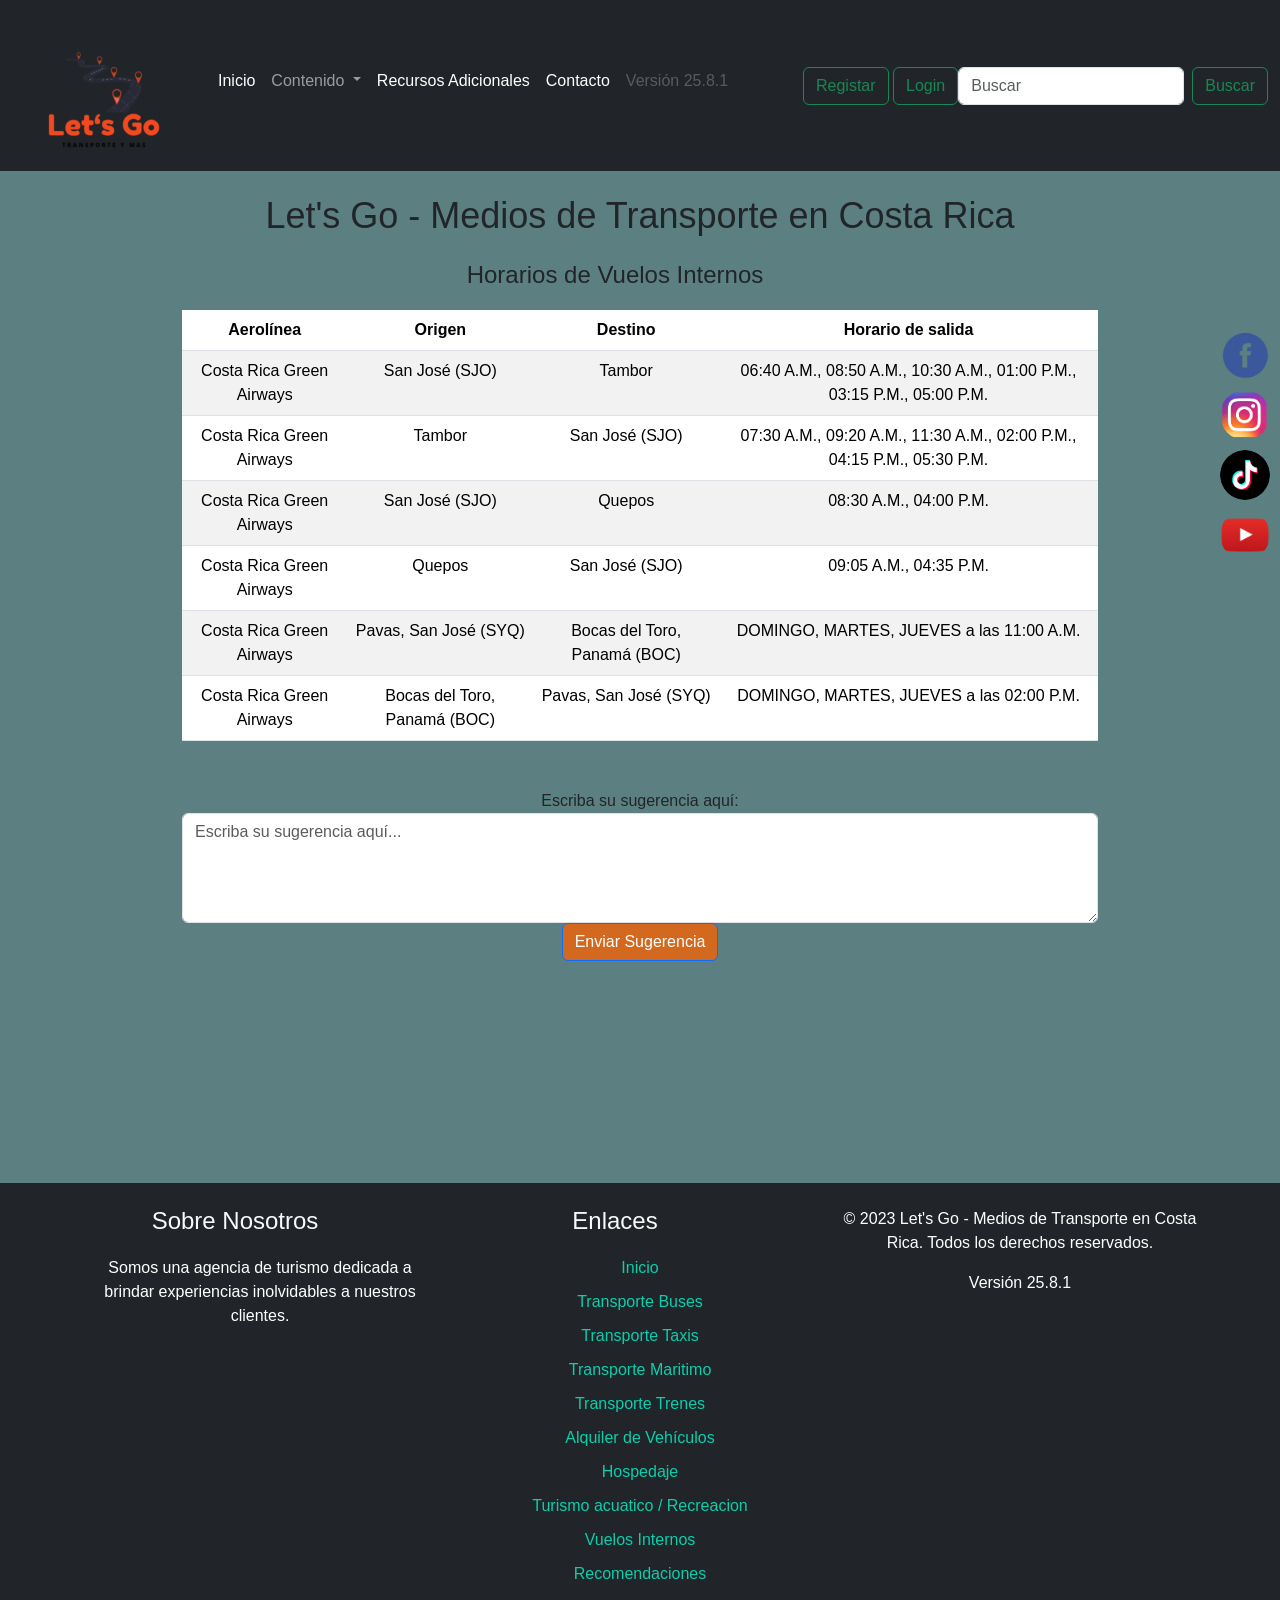
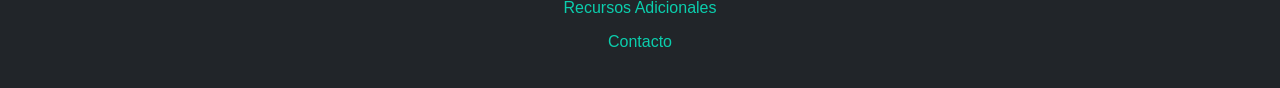
==== commit ec17fe56: "update version 25.8.1" ====
--- a/aereo.html
+++ b/aereo.html
@@ -51,7 +51,7 @@
           </li>
           </li>
           <li class="nav-item">
-            <a class="nav-link disabled">Versión 24.8.1</a>
+            <a class="nav-link disabled">Versión 25.8.1</a>
           </li>
         </ul>
         <form class="form-inline">
@@ -177,7 +177,7 @@
           </div>
           <div class="col-md-4">
               <p>&copy; 2023 Let's Go - Medios de Transporte en Costa Rica. Todos los derechos reservados.</p>
-              <p>Versión 24.8.3</p>
+              <p>Versión 25.8.1</p>
           </div>
       </div>
   </div>
--- a/css/style.css
+++ b/css/style.css
@@ -23,6 +23,7 @@
 }
 .blockquote-footer{
   margin-left: 50%;
+  color: #1e0e35;
 }
 .mid1,.mid2,.mid3{
   margin-left: 35%;
@@ -45,7 +46,7 @@
 }
 
 p {
-  color: #666666;
+  color: #1e0e35;
   font-size: 16px;
 }
 
@@ -165,7 +166,7 @@
   object-fit: cover;
 }
 
-#bodyMedios {
+#bodyMedios,body {
   margin: 0;
   padding: 0;
   font-family: Arial, sans-serif;
@@ -216,5 +217,16 @@
     margin-top: 20px;
   }
 
-
-
+  footer {
+    margin-left: -20px;
+    margin-right: -20px;
+    margin-bottom: -20px;
+  }
+  .tourPage,.hospePage{
+    border-color: #1e0e35;
+    border: solid 5px;
+    border-radius: 5%;
+    background-color: #ccc;
+  }
+  
+  
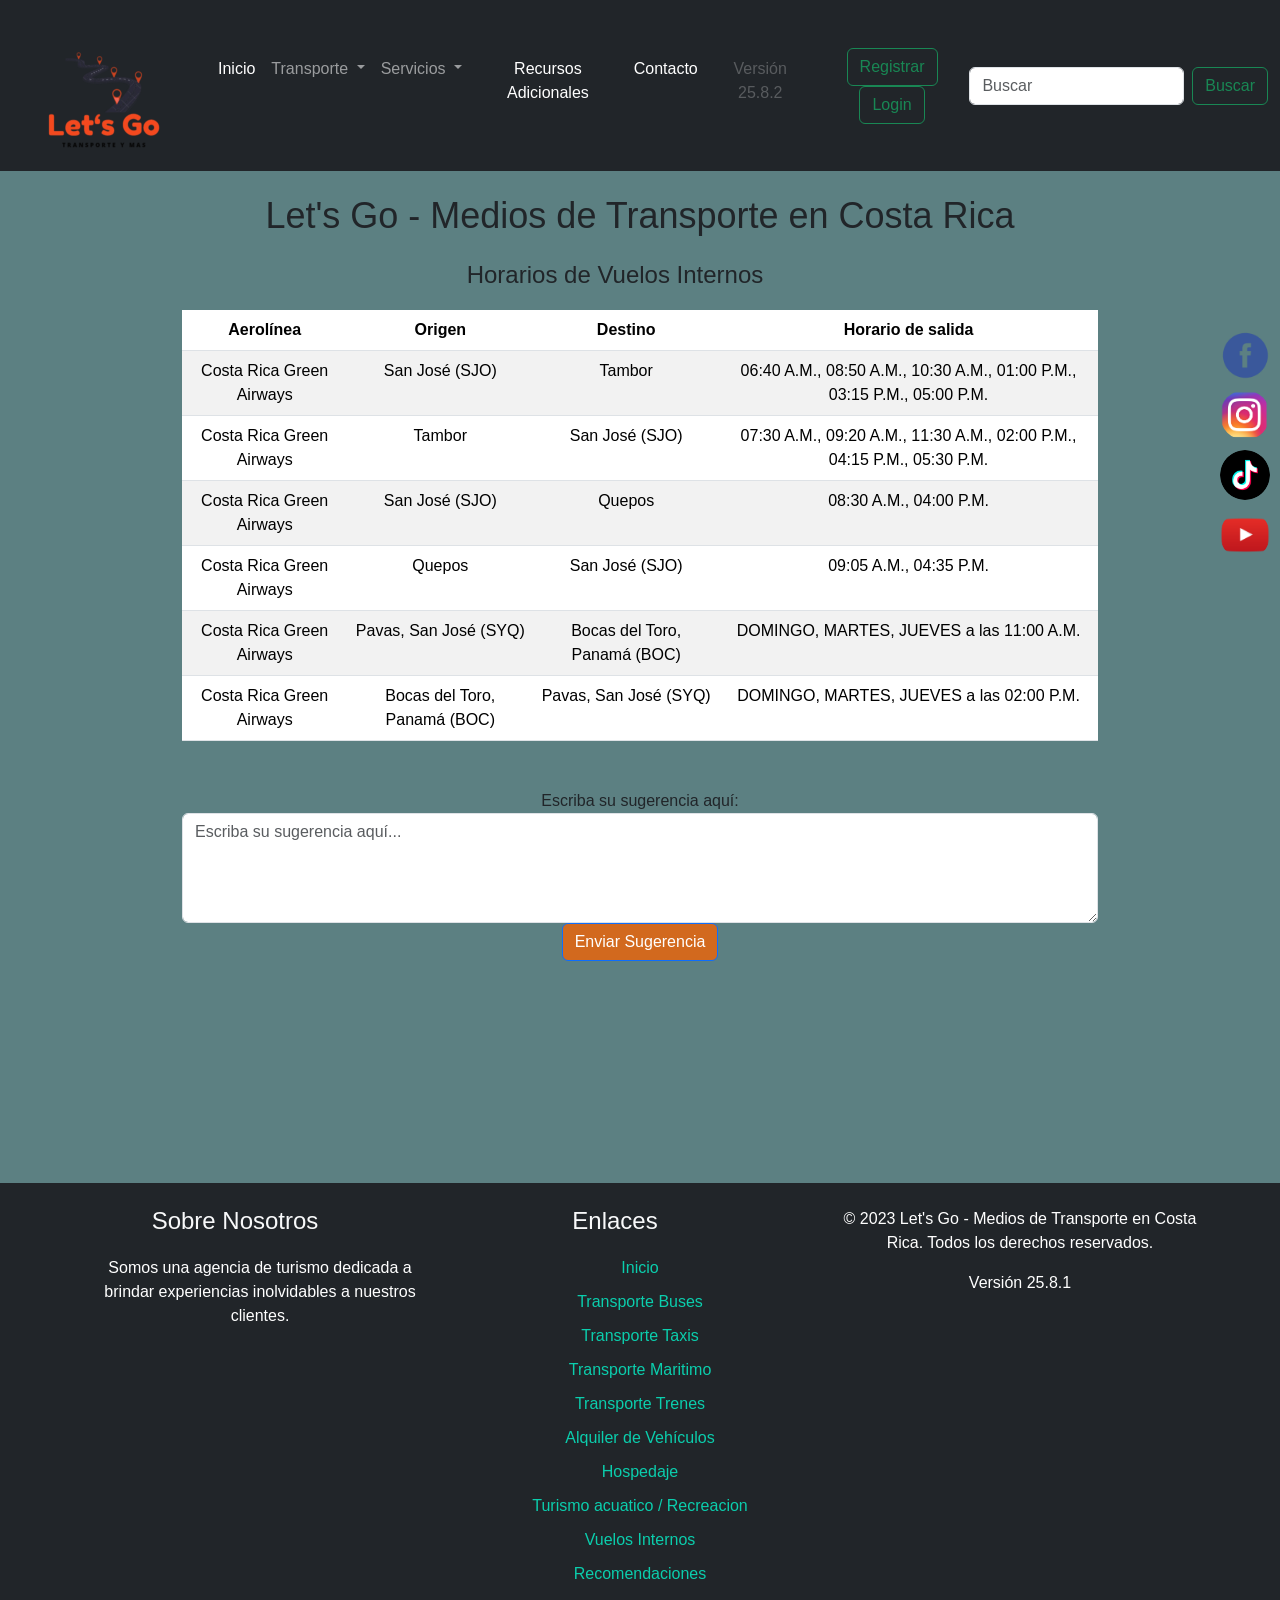
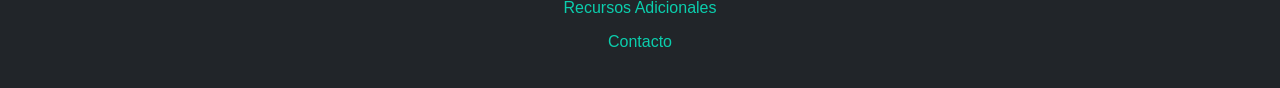
==== commit f08de123: "version24.8.2 update de proyecto" ====
--- a/aereo.html
+++ b/aereo.html
@@ -15,7 +15,7 @@
 </head>
 <header>
 
-  <nav class="navbar navbar-expand-lg navbar navbar-dark bg-dark">
+  <nav class="navbar navbar-expand-lg navbar navbar-dark bg-dark"">
     <div class="container-fluid">
       <a class="navbar-brand" href="#"><img src="img/logo1.png" alt="logo"></a>
       <button class="navbar-toggler" type="button" data-bs-toggle="collapse" data-bs-target="#navbarSupportedContent" aria-controls="navbarSupportedContent" aria-expanded="false" aria-label="Toggle navigation">
@@ -28,16 +28,23 @@
           </li>
           <li class="nav-item dropdown">
             <a class="nav-link dropdown-toggle" href="#" id="navbarDropdown" role="button" data-bs-toggle="dropdown" aria-expanded="false">
-              Contenido
+              Transporte
             </a>
             <ul class="dropdown-menu" aria-labelledby="navbarDropdown">
               <li><a class="dropdown-item" href="MediosBus.html">Transporte Terrestre Bus</a></li>
               <li><a class="dropdown-item" href="MediosTaxis.html">Transporte Terrestre Taxis</a></li>
               <li><a class="dropdown-item" href="MediosTren.html">Transporte Terrestre Tren</a></li>
-              <li><a class="dropdown-item" href="transporteAcuatico.html">Transporte Maritimo</a></li>
+              <li><a class="dropdown-item" href="transporteAcuatico.html">Transporte Marítimo</a></li>
+              <li><a class="dropdown-item" href="aereo.html">Transporte Aéreo</a></li>
+            </ul>
+          <!-- prueba incia -->
+          <li class="nav-item dropdown">
+            <a class="nav-link dropdown-toggle" href="#" id="navbarDropdownS" role="button" data-bs-toggle="dropdown" aria-expanded="false">
+              Servicios
+            </a>
+            <ul class="dropdown-menu" aria-labelledby="navbarDropdown">
               <li><a class="dropdown-item" href="MEdiosRentacard.html">Rent a Car</a></li>
-              <li><a class="dropdown-item" href="alquilerAcuatico.html">Deporte Acuatico y recreacion</a></li> 
-              <li><a class="dropdown-item" href="aereo.html">Transporte Aereo</a></li>
+              <li><a class="dropdown-item" href="alquilerAcuatico.html">Deporte Acuático y recreación</a></li> 
               <li><a class="dropdown-item" href="hospedaje.html">Hospedaje</a></li>
               <li><a class="dropdown-item" href="tour.html">Tours</a></li>
               <li><hr class="dropdown-divider"></li>
@@ -46,16 +53,17 @@
           <li class="nav-item">
             <a class="nav-link active" aria-current="page" href="recursosAdicionales.html">Recursos Adicionales</a>
           </li>
+          <!-- prueba termina -->
           <li class="nav-item">
             <a class="nav-link active" aria-current="page" href="contacto.html">Contacto</a>
           </li>
           </li>
           <li class="nav-item">
-            <a class="nav-link disabled">Versión 25.8.1</a>
+            <a class="nav-link disabled">Versión 25.8.2</a>
           </li>
         </ul>
         <form class="form-inline">
-          <a href="Register.html"><button class="btn btn-outline-success" type="button">Registar</button></a>
+          <a href="Register.html"><button class="btn btn-outline-success" type="button">Registrar</button></a>
           <a href="login.html"><button class="btn btn-outline-success" type="button">Login</button></a>
         </form>
         <form class="d-flex" role="search">
--- a/css/style.css
+++ b/css/style.css
@@ -179,38 +179,52 @@
   box-shadow: 0 2px 4px rgba(0, 0, 0, 0.1);
   padding: 20px;
 }
-  .container-medios {
-    display: flex;
-    flex-direction: column;
-    max-width: 1000px;
-    margin: 0 auto;
-    margin-top: 15%;
-    padding: 40px;
-    background-color: rgba(255, 255, 255, 0.8);
-    border-radius: 10px;
-    box-shadow: 0 0 20px rgba(0, 0, 0, 0.3);
-  }
-
-  .Rentacar, .Registrostyle, .Taxis {
+.container-medios {
+  display: flex;
+  flex-direction: column;
+  max-width: 1000px;
+  margin: 0 auto;
+  margin-top: 15%;
+  text-align: center;
+  padding: 40px;
+  background-color: rgba(255, 255, 255, 0.8);
+  border-radius: 10px;
+  box-shadow: 0 0 20px rgba(0, 0, 0, 0.3);
+}
+
+.container-medios-train {
+  display: flex;
+  flex-direction: column;
+  max-width: 1000px;
+  margin: 0 auto;
+  margin-top: 15%;
+  text-align: center;
+  padding: 40px;
+  background-color: rgba(255, 255, 255, 0.8);
+  border-radius: 10px;
+  box-shadow: 0 0 20px rgba(0, 0, 0, 0.3);
+}
+
+  .Rentacar, .Registrostyle, .Taxis, .Tren-medio {
     padding: 30px;
     background-color: rgba(255, 255, 255, 0.8);
     border-radius: 10px;
     box-shadow: 0 0 20px rgba(0, 0, 0, 0.3);
   }
   
-  .Rentacar h1, .Registrostyle h1, .Taxis h1 {
+  .Rentacar h1, .Registrostyle h1, .Taxis h1, .Tren-medio h1 {
     font-size: 48px;
     color: #003366;
     text-align: center;
     margin-top: 0;
   }
-  .Rentacar h3, .Registrostyle h3, .Taxis h3 {
+  .Rentacar h3, .Registrostyle h3, .Taxis h3, .Tren-medio h3 {
     font-size: 24px;
     color: #003366;
     text-align: center;
     margin-top: 0;
   }
-  .Rentacar p, .Registrostyle p, .Taxis p {
+  .Rentacar p, .Registrostyle p, .Taxis p, .Tren-medio p {
     font-size: 20px;
     line-height: 1.5;
     text-align: justify;
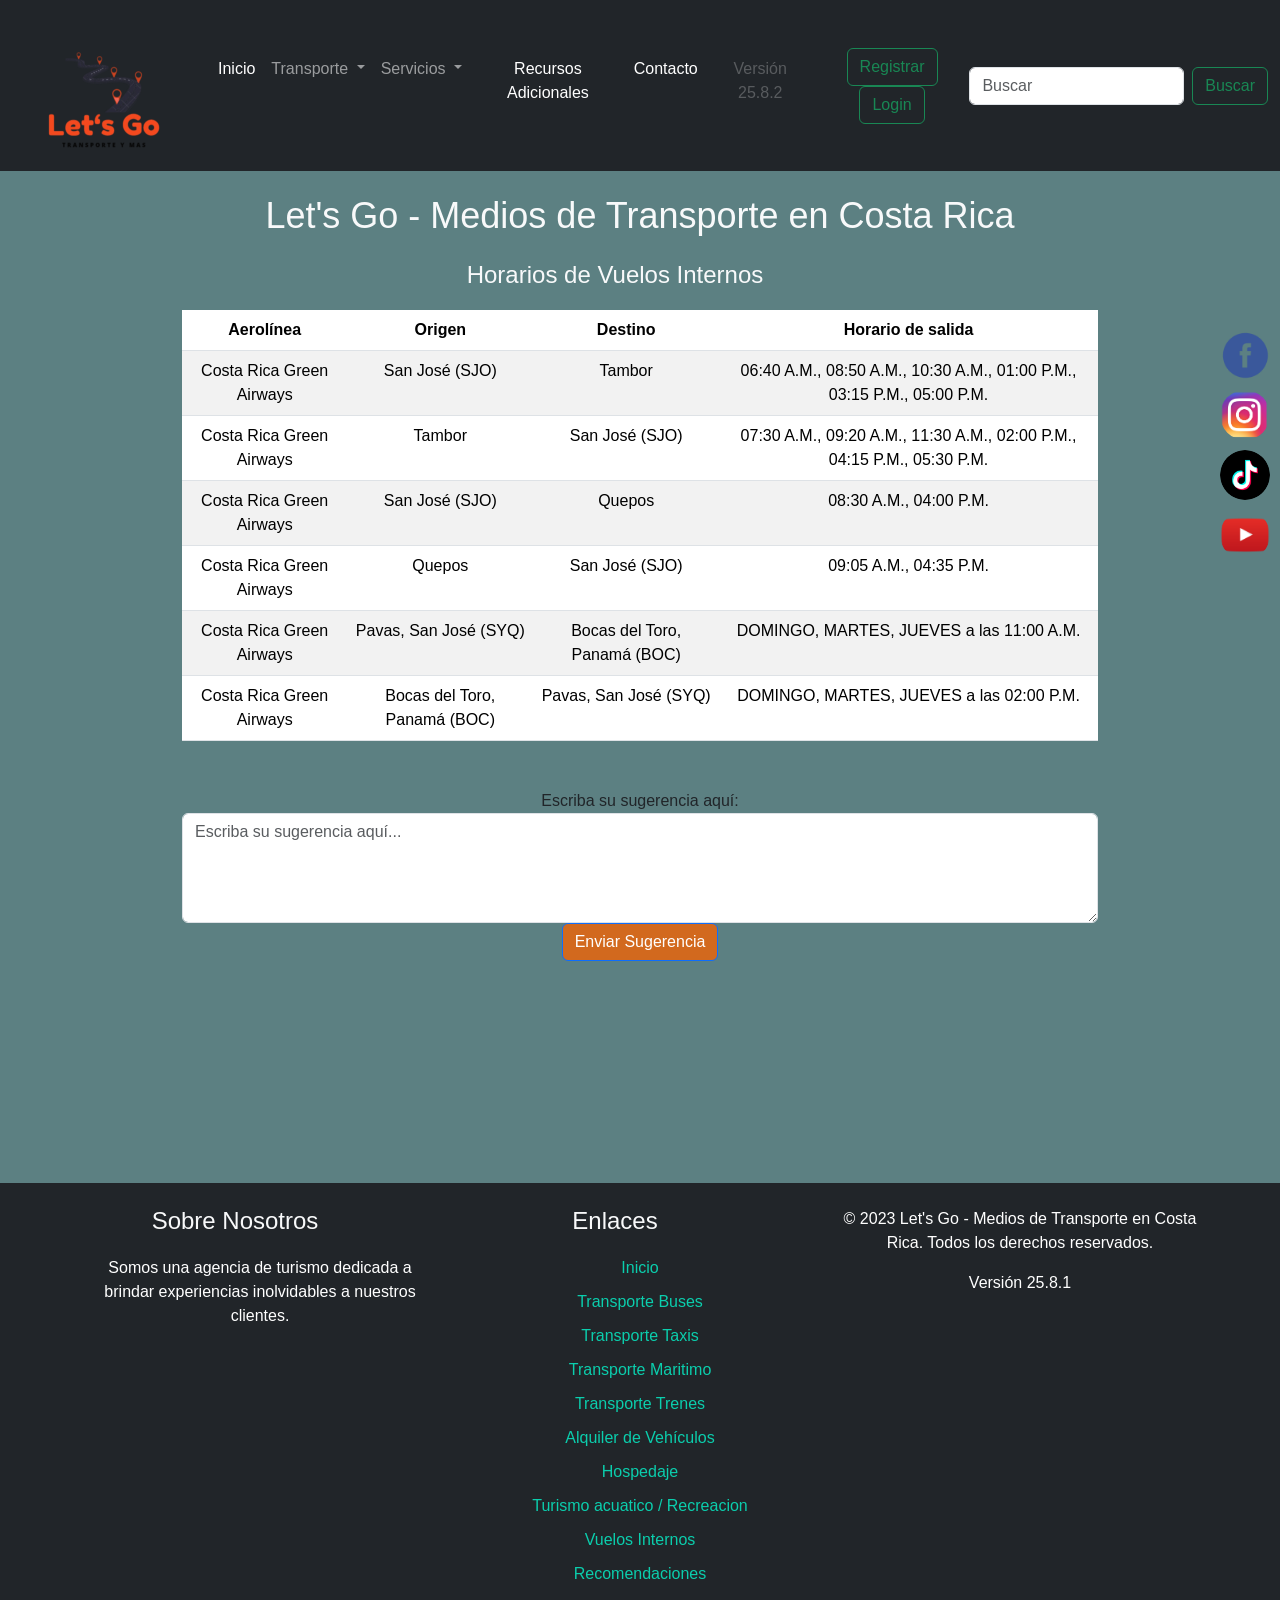
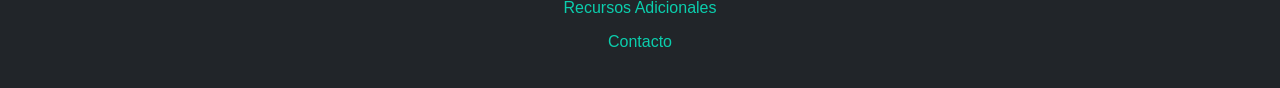
==== commit cc5ad8d2: "Final" ====
--- a/aereo.html
+++ b/aereo.html
@@ -15,7 +15,7 @@
 </head>
 <header>
 
-  <nav class="navbar navbar-expand-lg navbar navbar-dark bg-dark"">
+  <nav class="navbar navbar-expand-lg navbar navbar-dark bg-dark">
     <div class="container-fluid">
       <a class="navbar-brand" href="#"><img src="img/logo1.png" alt="logo"></a>
       <button class="navbar-toggler" type="button" data-bs-toggle="collapse" data-bs-target="#navbarSupportedContent" aria-controls="navbarSupportedContent" aria-expanded="false" aria-label="Toggle navigation">
@@ -76,11 +76,11 @@
 </header>
 <body>
   <main>
-      <h1 class="text-center mt-4">
+      <h1 class="text-center mt-4 text-light">
       Let's Go - Medios de Transporte en Costa Rica</h1>
 
     <div class="container mt-4">
-      <h3 class="text-center">Horarios de Vuelos Internos</h3>
+      <h3 class="text-center text-light">Horarios de Vuelos Internos</h3>
       <table class="table table-striped">
         <thead>
           <tr colspan="8" bgcolor="#f4491e" class="text-center" id="transAereo">
--- a/css/style.css
+++ b/css/style.css
@@ -243,4 +243,17 @@
     background-color: #ccc;
   }
   
-  
+  .pregunta {
+    text-decoration: none; /* Evita el subrayado */
+    color: #FF5733; /* Cambia el color de las preguntas (puedes ajustarlo) */
+    margin-bottom: 10px; /* Espacio entre preguntas */
+    cursor: pointer; /* Cambia el cursor al pasar sobre las preguntas */
+}
+.pregunta:hover {
+    text-decoration: none; /* Evita el subrayado al pasar el cursor */
+}
+.pregunta:focus {
+    outline: none; /* Elimina el contorno al hacer clic */
+}
+
+
